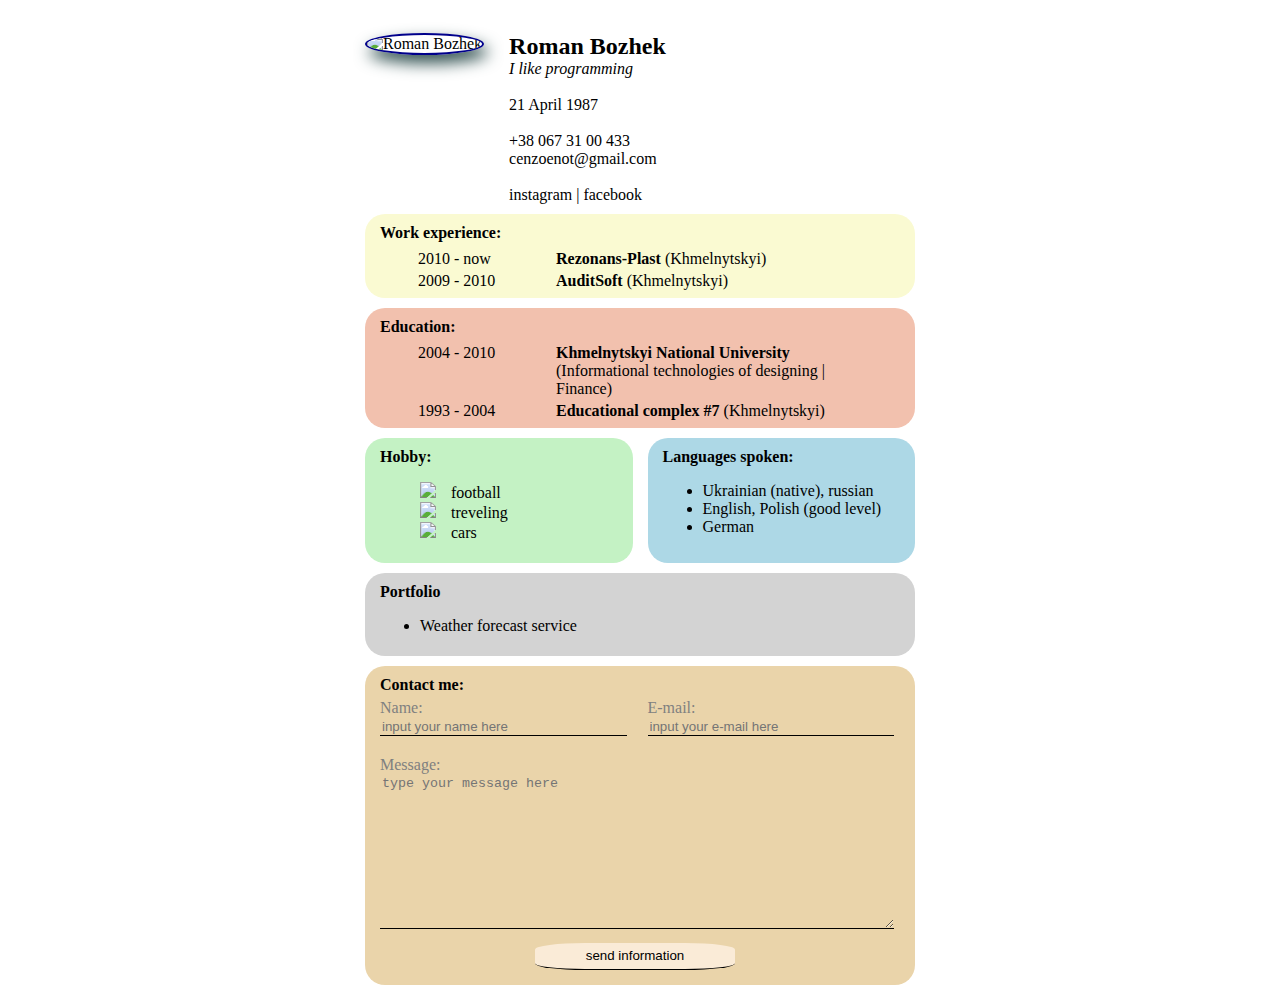
==== resume.html @ 8a42c1aa "weather forecst" ====
<!DOCTYPE html>
<html>
<head>
    <meta charset="UTF-8">
    <meta http-equiv="X-UA-Compatible" content="IE=edge">
    <meta name="viewport" content="width=device-width, initial-scale=1.0">
    <title>Roman Bozhek CV</title>
    <link rel="stylesheet" href="css/styles.css">
</head>
<body>
    <div class="container">
        <div class="info">
                <div class="info-pic">
                    <img src="pics/avatar.jpeg" class="avatar" alt="Roman Bozhek">
                </div>
                <div class="info-social">
                    <h2>Roman Bozhek</h2>
                    <em>I like programming</em><br><br>
                    21 April 1987 <br><br>
                    <a href="tel:+380673100433">+38 067 31 00 433</a><br>
                    <a href="mailto:cenzoenot@gmail.com">cenzoenot@gmail.com</a><br><br>
                    <a href="https://instagram.com/cenzoenot" target="_blank">instagram</a> |
                    <a href="https://facebook.com/">facebook</a>
                </div>
        </div>

        <div class="card bg-yellow work">
            <h4>Work experience:</h4>
            <table>
                <tr><td width="100">2010 - now</td><td><strong> Rezonans-Plast </strong>(Khmelnytskyi)</td></tr>
                <tr><td width="100">2009 - 2010</td><td><strong> AuditSoft </strong>(Khmelnytskyi)</td></tr>
            </table>
        </div>

        <div class="card bg-rose education">
            <h4>Education:</h4>
            <table>
                <tr><td width="100">2004 - 2010</td><td><strong> Khmelnytskyi National University </strong>(Informational technologies of designing | Finance)</td></tr>
                <tr><td width="100">1993 - 2004</td><td><strong> Educational complex #7 </strong>(Khmelnytskyi)</td></tr>
            </table>
        </div>

        <div class="interests">
            <div class="card bg-green hobby">
                <h4>Hobby:</h4>
                <ul type="none">
                    <li><img src="icons/football.png">football</li>
                    <li><img src="icons/plane.png">treveling</li>
                    <li><img src="icons/cars.png">cars</li>
                </ul>
            </div>
            <div class="card bg-blue languages">
                <h4>Languages spoken:</h4>
                <ul>
                    <li>Ukrainian (native), russian</li>
                    <li>English, Polish (good level)</li>
                    <li>German</li>
                </ul>
            </div>
        </div>

        <div class="card bg-grey portfolio">
            <h4>Portfolio</h4>
            <ul>
                <li><a href="weather.html">Weather forecast service</a></li>
            </ul>
        </div>

        <div class="card bg-orange contact">
            <h4>Contact me:</h4>
            <form>
                <div class="contact-info">
                    <div class="contact-group">
                        <label for="name">Name: </label>
                        <input type="text" name="name" id="name" placeholder="input your name here">
                    </div>
                    <div class="contact-group">
                        <label for="email">E-mail: </label>
                        <input type="email" name="email" id="email" placeholder="input your e-mail here">
                    </div>
                </div>
                <div class="contact-msg">
                    <label for="msg">Message: </label>
                    <textarea name="msg" id="msg" cols="30" rows="10" placeholder="type your message here"></textarea>
                    <input type="submit" value="send information">
                </div>
            </form>
        </div>

    </div>
</body>
</html>
---- css/styles.css ----
a:visited, a {
    color: black;
    text-decoration: none;
}

a:hover {
    color: darkblue;
    font-weight: bolder;
}

a:active {
    color: grey;
}

.info .avatar {
    border: 2px solid darkblue;
    width: 150px;
    border-radius: 50%;
    box-shadow: 4px 8px 16px darkslategrey;
    margin-right: 25px;
}

.info h2 {
    margin-top: 0px;
    margin-bottom: 0px;
}

.container {
    max-width: 550px;
    margin: auto;
    padding-top: 25px;
}

.info{
    display: flex;
    margin-bottom: 10px;
}

.card {
    border-radius: 20px;
    padding: 5px 0 5px 15px;
    margin-bottom: 10px;
}

.card h4 {
    margin: 5px 0px;
}

.card ol {
    margin-top: 0px;
    padding-top: 0px;
}

.bg-yellow {
    background-color: lightgoldenrodyellow;
}

.bg-green {
    background-color: rgb(196, 242, 196);
}

.bg-rose {
    background-color: rgb(242, 193, 174);
}

.bg-blue {
    background-color: lightblue;
}

.bg-orange {
    background-color: rgb(234, 212, 170);
}

.bg-grey {
    background-color: lightgrey;
}

.interests {
    display: flex;
}

.hobby, .languages {
    width: 50%;
}

.hobby {
    margin-right: 15px;
}

.hobby img {
    width: 0.75em;
    margin-right: 15px;
}

.work table,
.education table {
    margin-left: 35px;
}

.work td,
.education, td {
    padding-right: 35px;
    vertical-align: top;
}

.contact-info {
    display: flex;
    box-sizing: border-box;
    margin-bottom: 20px;
}

.contact-group {
    width: 50%;
    margin-right: 25px;
    box-sizing: border-box;
}

.contact-msg {
    width: 100%;
    padding-right: 25px;
    box-sizing: border-box;
}

.contact label {
    display: block;
    color: grey;
}

.contact input,
.contact textarea {
    width: 100%;
    border: none;
    border-bottom: 1px black solid;
    background: transparent;
    outline: none;
    color: black;
}

.contact-msg input:last-child {
    display: block;
    margin: auto;
    margin-bottom: 10px;
    margin-top: 10px;
    width: 200px;
    height: 2em;
    border-radius: 25%;
    background-color: antiquewhite;
}

@media (max-width: 500px) {
    .info {
        display: block;
        text-align: center;       
    }
}
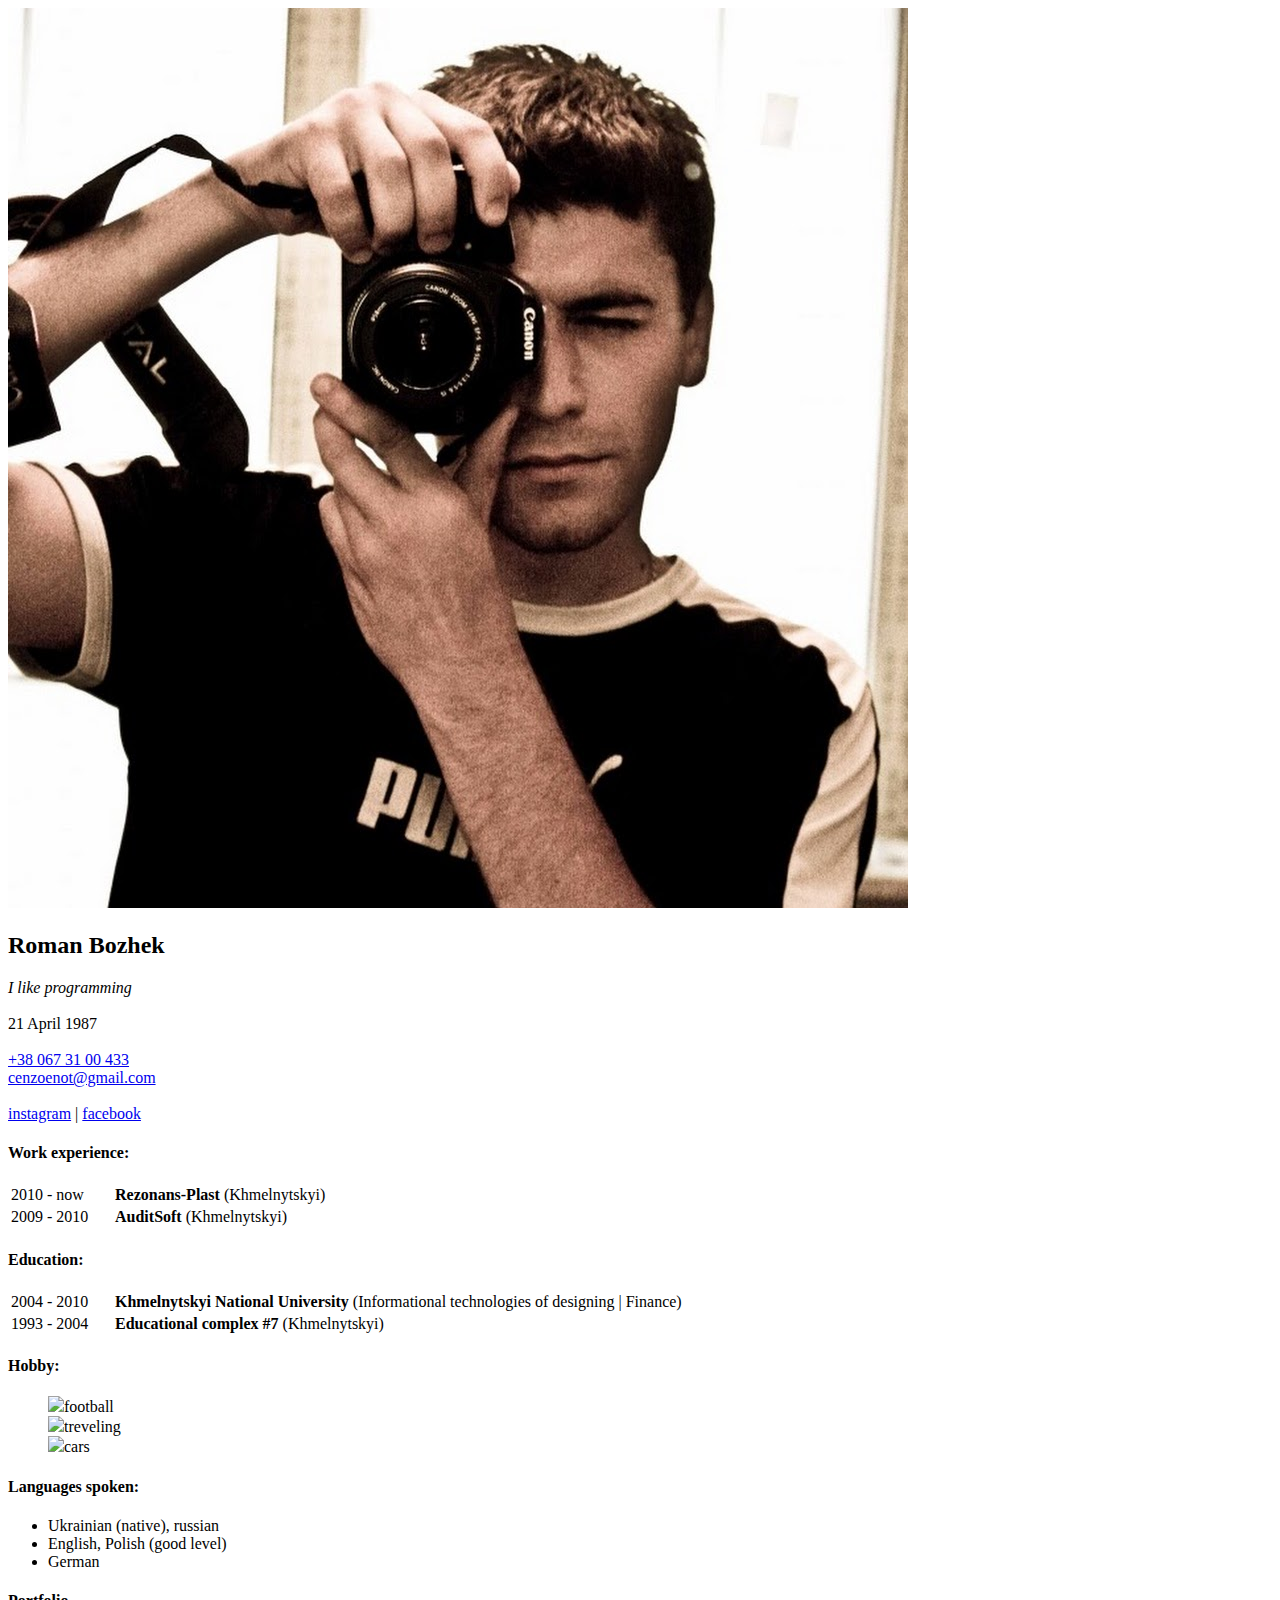
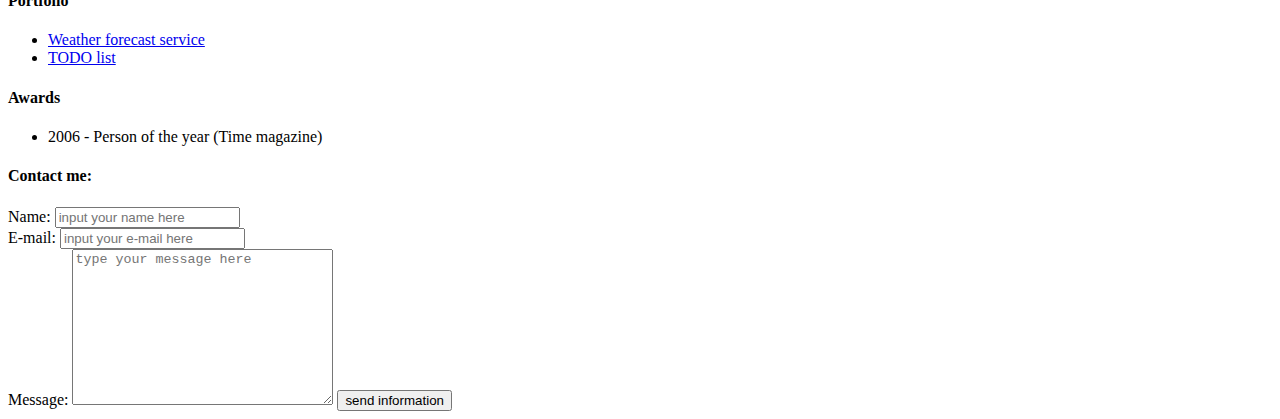
==== commit db21d235: "todo list" ====
--- a/resume.html
+++ b/resume.html
@@ -5,13 +5,13 @@
     <meta http-equiv="X-UA-Compatible" content="IE=edge">
     <meta name="viewport" content="width=device-width, initial-scale=1.0">
     <title>Roman Bozhek CV</title>
-    <link rel="stylesheet" href="css/styles.css">
+    <link rel="stylesheet" href="css/resume.css">
 </head>
 <body>
     <div class="container">
         <div class="info">
                 <div class="info-pic">
-                    <img src="pics/avatar.jpeg" class="avatar" alt="Roman Bozhek">
+                    <img src="pics/resume/avatar.jpeg" class="avatar" alt="Roman Bozhek">
                 </div>
                 <div class="info-social">
                     <h2>Roman Bozhek</h2>
@@ -44,9 +44,9 @@
             <div class="card bg-green hobby">
                 <h4>Hobby:</h4>
                 <ul type="none">
-                    <li><img src="icons/football.png">football</li>
-                    <li><img src="icons/plane.png">treveling</li>
-                    <li><img src="icons/cars.png">cars</li>
+                    <li><img src="icons/resume/football.png">football</li>
+                    <li><img src="icons/resume/plane.png">treveling</li>
+                    <li><img src="icons/resume/cars.png">cars</li>
                 </ul>
             </div>
             <div class="card bg-blue languages">
@@ -63,6 +63,14 @@
             <h4>Portfolio</h4>
             <ul>
                 <li><a href="weather.html">Weather forecast service</a></li>
+                <li><a href="todolist.html">TODO list</a></li>
+            </ul>
+        </div>
+
+        <div class="card bg-golden awards">
+            <h4>Awards</h4>
+            <ul>
+                <li>2006 - Person of the year (Time magazine)</li>
             </ul>
         </div>
 
